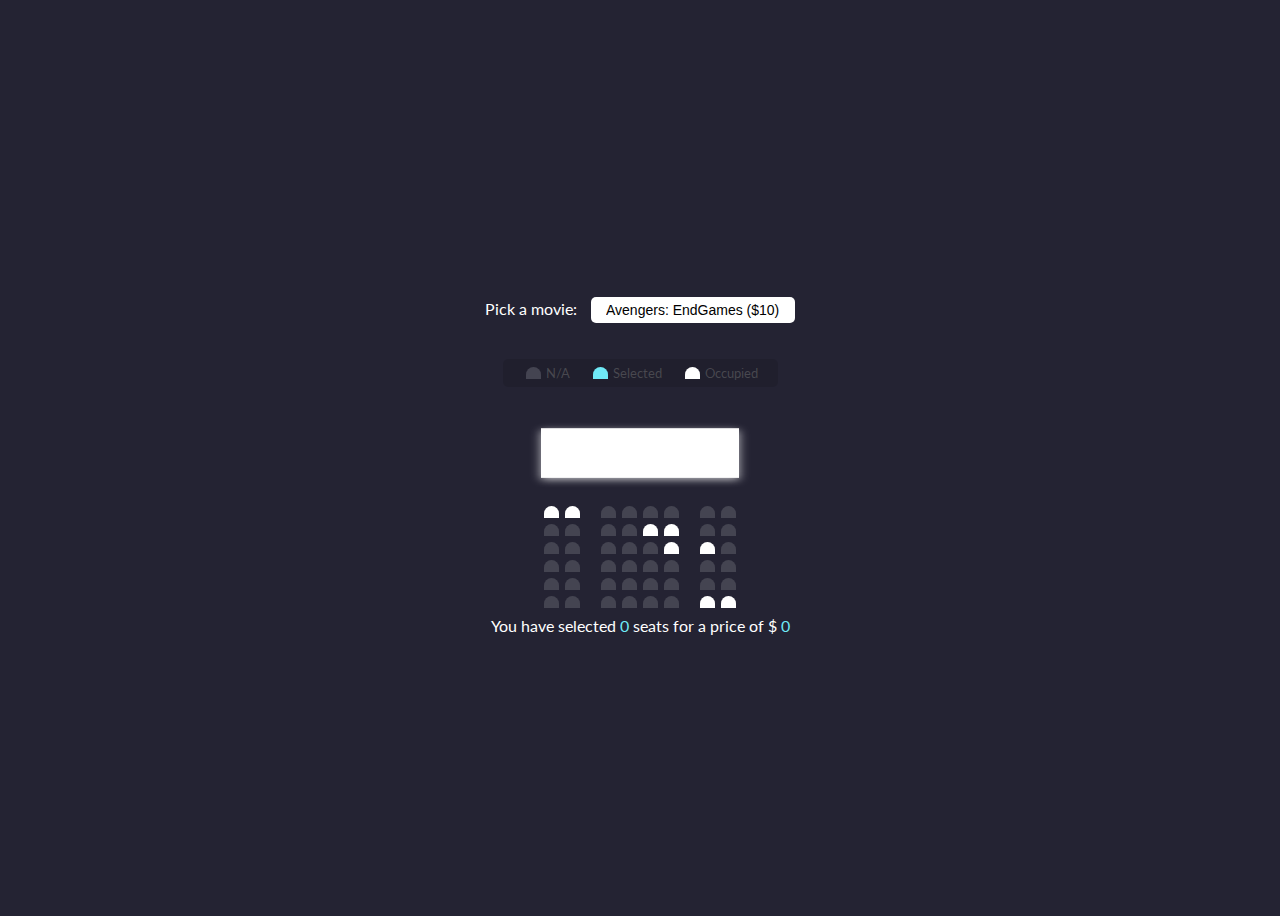
==== MovieSeatBooking/index.html @ f575d185 "MovieSeatBookingFiles" ====
<!DOCTYPE html>
<html lang="en">
  <head>
    <meta charset="UTF-8" />
    <meta http-equiv="X-UA-Compatible" content="IE=edge" />
    <meta name="viewport" content="width=device-width, initial-scale=1.0" />
    <link rel="stylesheet" href="./style.css" />
    <script src="./script.js" defer></script>
    <title>Movie Seat Booking</title>
  </head>
  <body>
    <div class="movie-contianer">
      <label for="">Pick a movie:</label>
      <select name="" id="movie">
        <option value="10">Avengers: EndGames ($10)</option>
        <option value="12">Batman Begins ($12)</option>
        <option value="8">Matrix Revolution($8)</option>
        <option value="9">abc ($9)</option>
      </select>
    </div>
    <ul class="showcase">
      <li>
        <div class="seat"></div>
        <small>N/A</small>
      </li>
      <li>
        <div class="seat selected"></div>
        <small>Selected</small>
      </li>
      <li>
        <div class="seat occupied"></div>
        <small>Occupied</small>
      </li>
    </ul>
    <div class="container">
      <div class="screen"></div>
      <div class="row">
        <div class="seat occupied"></div>
        <div class="seat occupied"></div>
        <div class="seat"></div>
        <div class="seat"></div>
        <div class="seat"></div>
        <div class="seat"></div>
        <div class="seat"></div>
        <div class="seat"></div>
      </div>
      <div class="row">
        <div class="seat"></div>
        <div class="seat"></div>
        <div class="seat"></div>
        <div class="seat"></div>
        <div class="seat occupied"></div>
        <div class="seat occupied"></div>
        <div class="seat"></div>
        <div class="seat"></div>
      </div>
      <div class="row">
        <div class="seat"></div>
        <div class="seat"></div>
        <div class="seat"></div>
        <div class="seat"></div>
        <div class="seat"></div>
        <div class="seat occupied"></div>
        <div class="seat occupied"></div>
        <div class="seat"></div>
      </div>
      <div class="row">
        <div class="seat"></div>
        <div class="seat"></div>
        <div class="seat"></div>
        <div class="seat"></div>
        <div class="seat"></div>
        <div class="seat"></div>
        <div class="seat"></div>
        <div class="seat"></div>
      </div>
      <div class="row">
        <div class="seat"></div>
        <div class="seat"></div>
        <div class="seat"></div>
        <div class="seat"></div>
        <div class="seat"></div>
        <div class="seat"></div>
        <div class="seat"></div>
        <div class="seat"></div>
      </div>
      <div class="row">
        <div class="seat"></div>
        <div class="seat"></div>
        <div class="seat"></div>
        <div class="seat"></div>
        <div class="seat"></div>
        <div class="seat"></div>
        <div class="seat occupied"></div>
        <div class="seat occupied"></div>
      </div>
    </div>

    <p class="text">
      You have selected <span id="count">0</span>
      seats for a price of $
      <span id="total">0</span>
    </p>
  </body>
</html>
---- MovieSeatBooking/style.css ----
@import url("https://fonts.googleapis.com/css2?family=Lato:wght@300&display=swap");
/*  */
* {
  box-sizing: border-box;
}

body {
  background-color: #242333;
  display: flex;
  flex-direction: column;
  font-family: "Lato", sans-serif;
  color: #fff;
  align-items: center;
  justify-content: center;
  height: 100vh;
}

.movie-contianer {
  margin: 20px 0;
}

.movie-contianer select {
  background-color: #fff;
  border: 0;
  border-radius: 5px;
  font-size: 14px;
  margin-left: 10px;
  padding: 5px 15px;
  -moz-appearance: none;
  -webkit-appearance: none;
  appearance: none;
}

.contianer {
  perspective: 1000px;
  margin-bottom: 30px;
}

.seat {
  background-color: #444451;
  height: 12px;
  width: 15px;
  margin: 3px;
  border-top-left-radius: 10px;
  border-top-right-radius: 10px;
}

.seat.selected {
  background-color: #6feaf6;
}

.seat.occupied {
  background-color: #fff;
}

.seat:nth-of-type(2) {
  margin-right: 18px;
}

.seat:nth-last-of-type(2) {
  margin-left: 18px;
}
.row {
  display: flex;
}

.seat:not(.occupied):hover {
  cursor: pointer;
  transform: scale(1.2);
}

.showcase .seat:not(.occupied):hover {
  cursor: default;
  transform: scale(1);
}

.showcase {
  background-color: rgba(0, 0, 0, 0.1);
  padding: 5px 10px;
  border-radius: 5px;
  color: #7777;
  list-style-type: none;
  display: flex;
  justify-content: space-between;
}
.showcase li {
  display: flex;
  align-items: center;
  justify-content: center;
  margin: 0 10px;
}
.showcase li small {
  margin-left: 2px;
}

.screen {
  background-color: #fff;
  height: 70px;
  width: 100%;
  margin: 15px 0;
  transform: rotateX(-45deg);
  box-shadow: 0 3px 10px rgba(255, 255, 255, 0.7);
}

p.text {
  margin: 5px 0;
}
p.text span {
  color: #6feaf6;
}
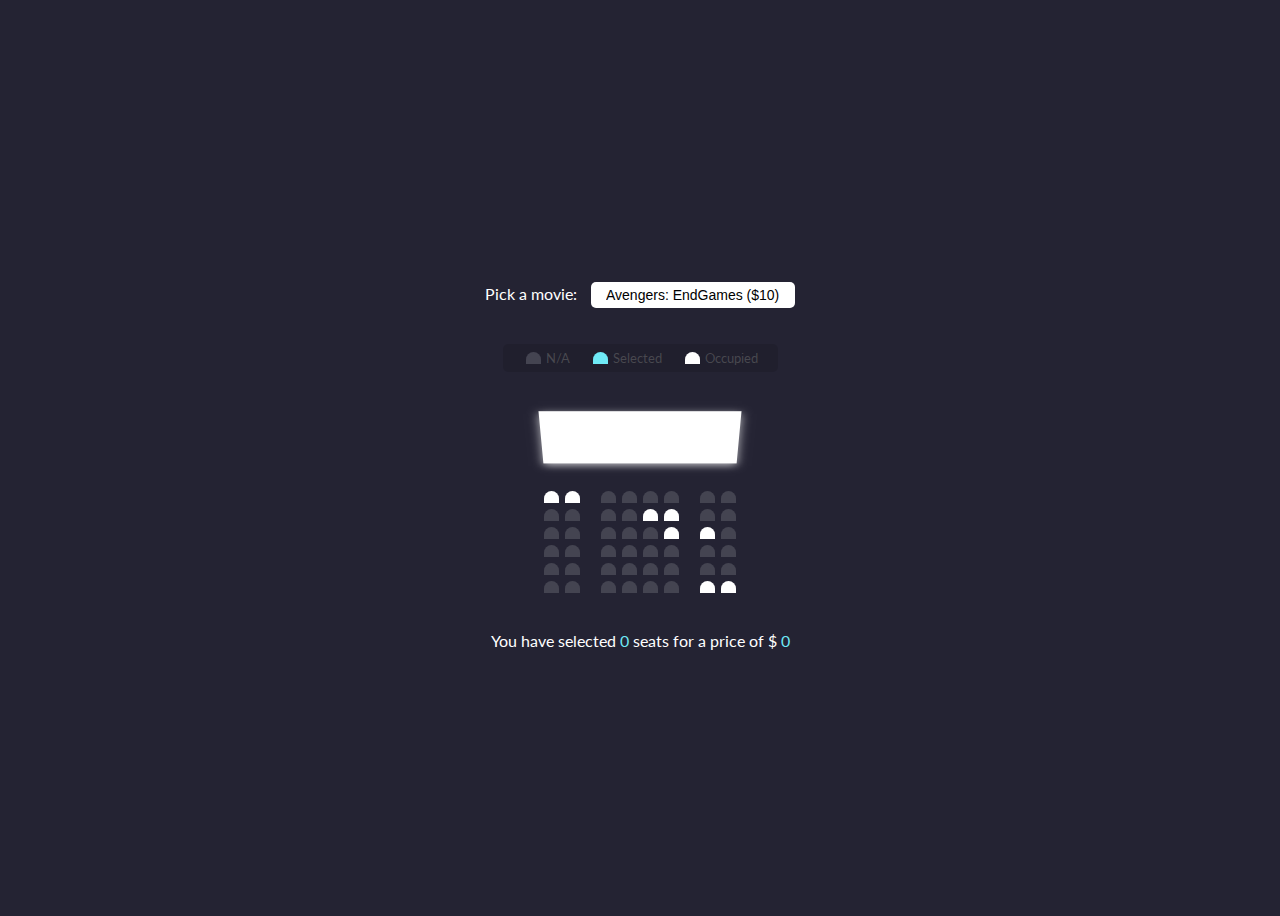
==== commit aaece538: "Movie Seat Booking local storage" ====
--- a/MovieSeatBooking/index.html
+++ b/MovieSeatBooking/index.html
@@ -13,9 +13,9 @@
       <label for="">Pick a movie:</label>
       <select name="" id="movie">
         <option value="10">Avengers: EndGames ($10)</option>
-        <option value="12">Batman Begins ($12)</option>
+        <option value="12">Batman Begins ($15)</option>
         <option value="8">Matrix Revolution($8)</option>
-        <option value="9">abc ($9)</option>
+        <option value="9">Inception ($16)</option>
       </select>
     </div>
     <ul class="showcase">
--- a/MovieSeatBooking/style.css
+++ b/MovieSeatBooking/style.css
@@ -31,7 +31,7 @@
   appearance: none;
 }
 
-.contianer {
+.container {
   perspective: 1000px;
   margin-bottom: 30px;
 }
@@ -105,6 +105,7 @@
 p.text {
   margin: 5px 0;
 }
+
 p.text span {
   color: #6feaf6;
 }
